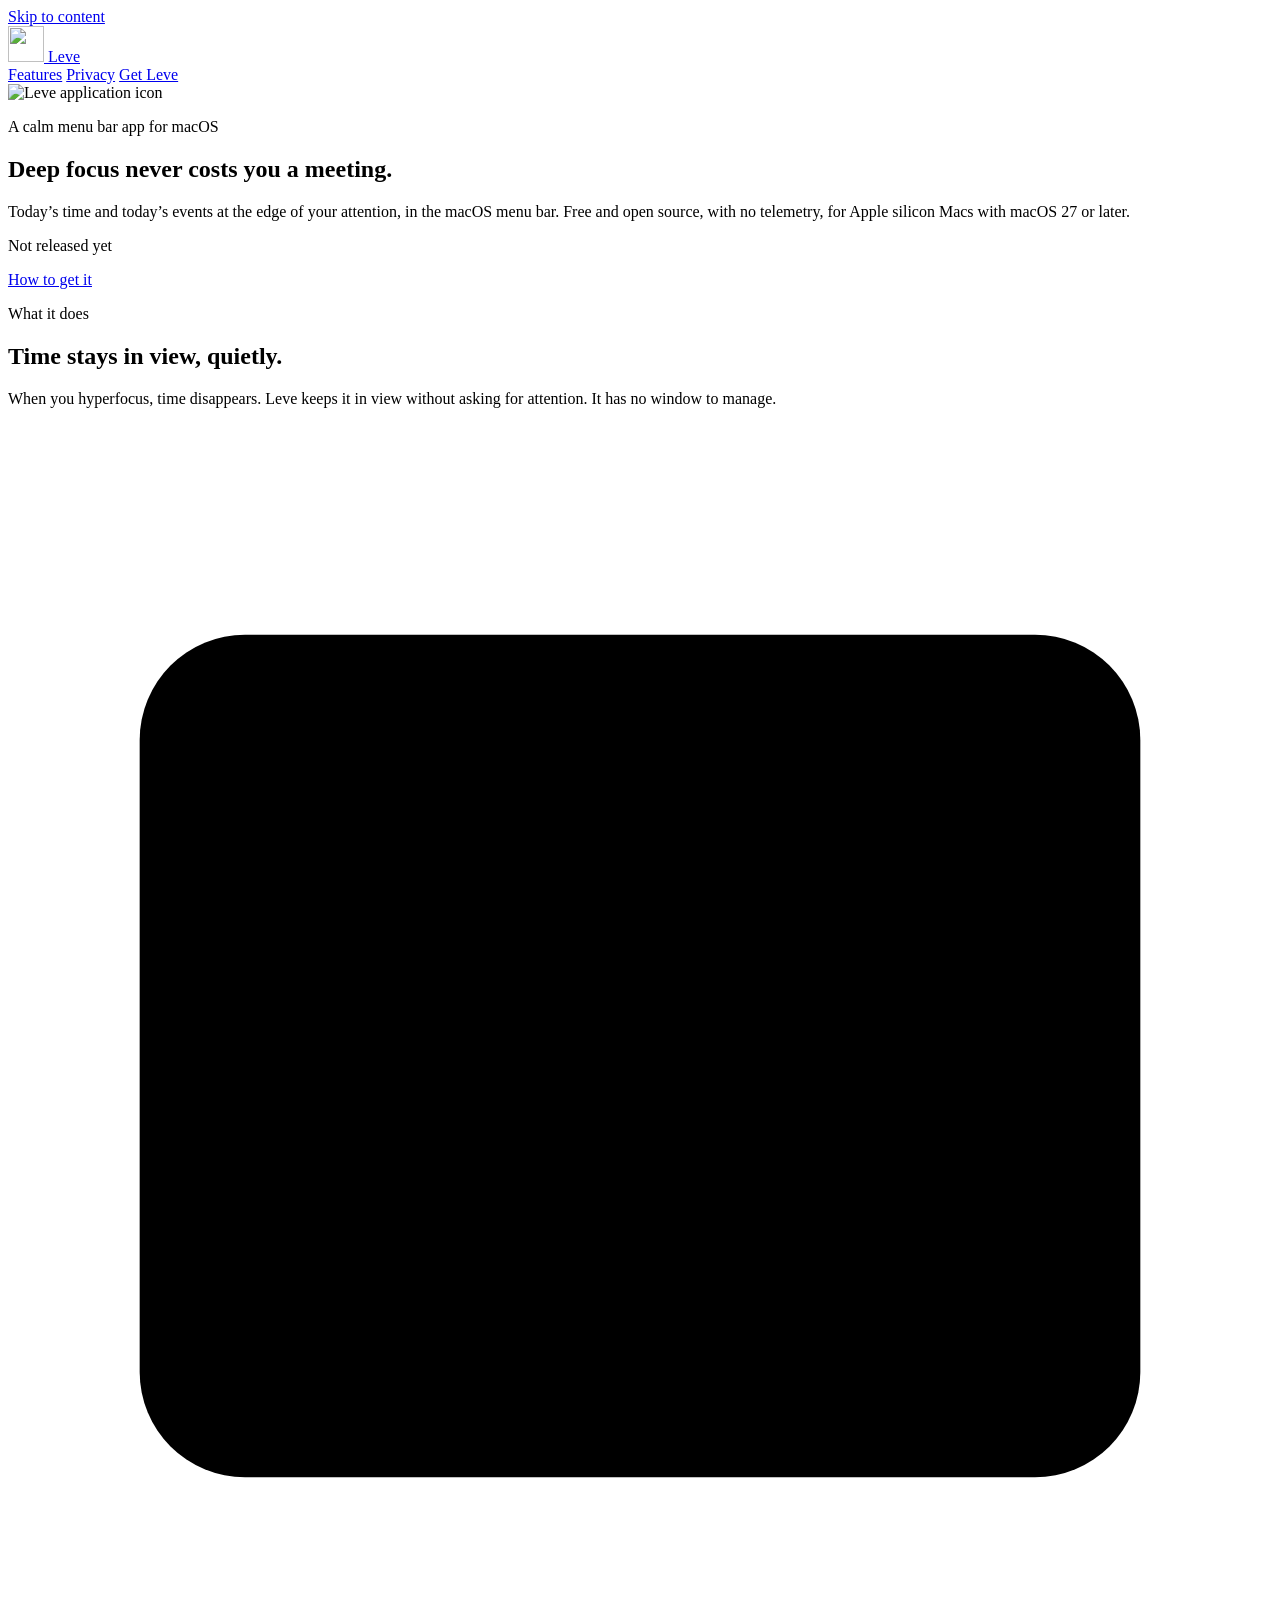
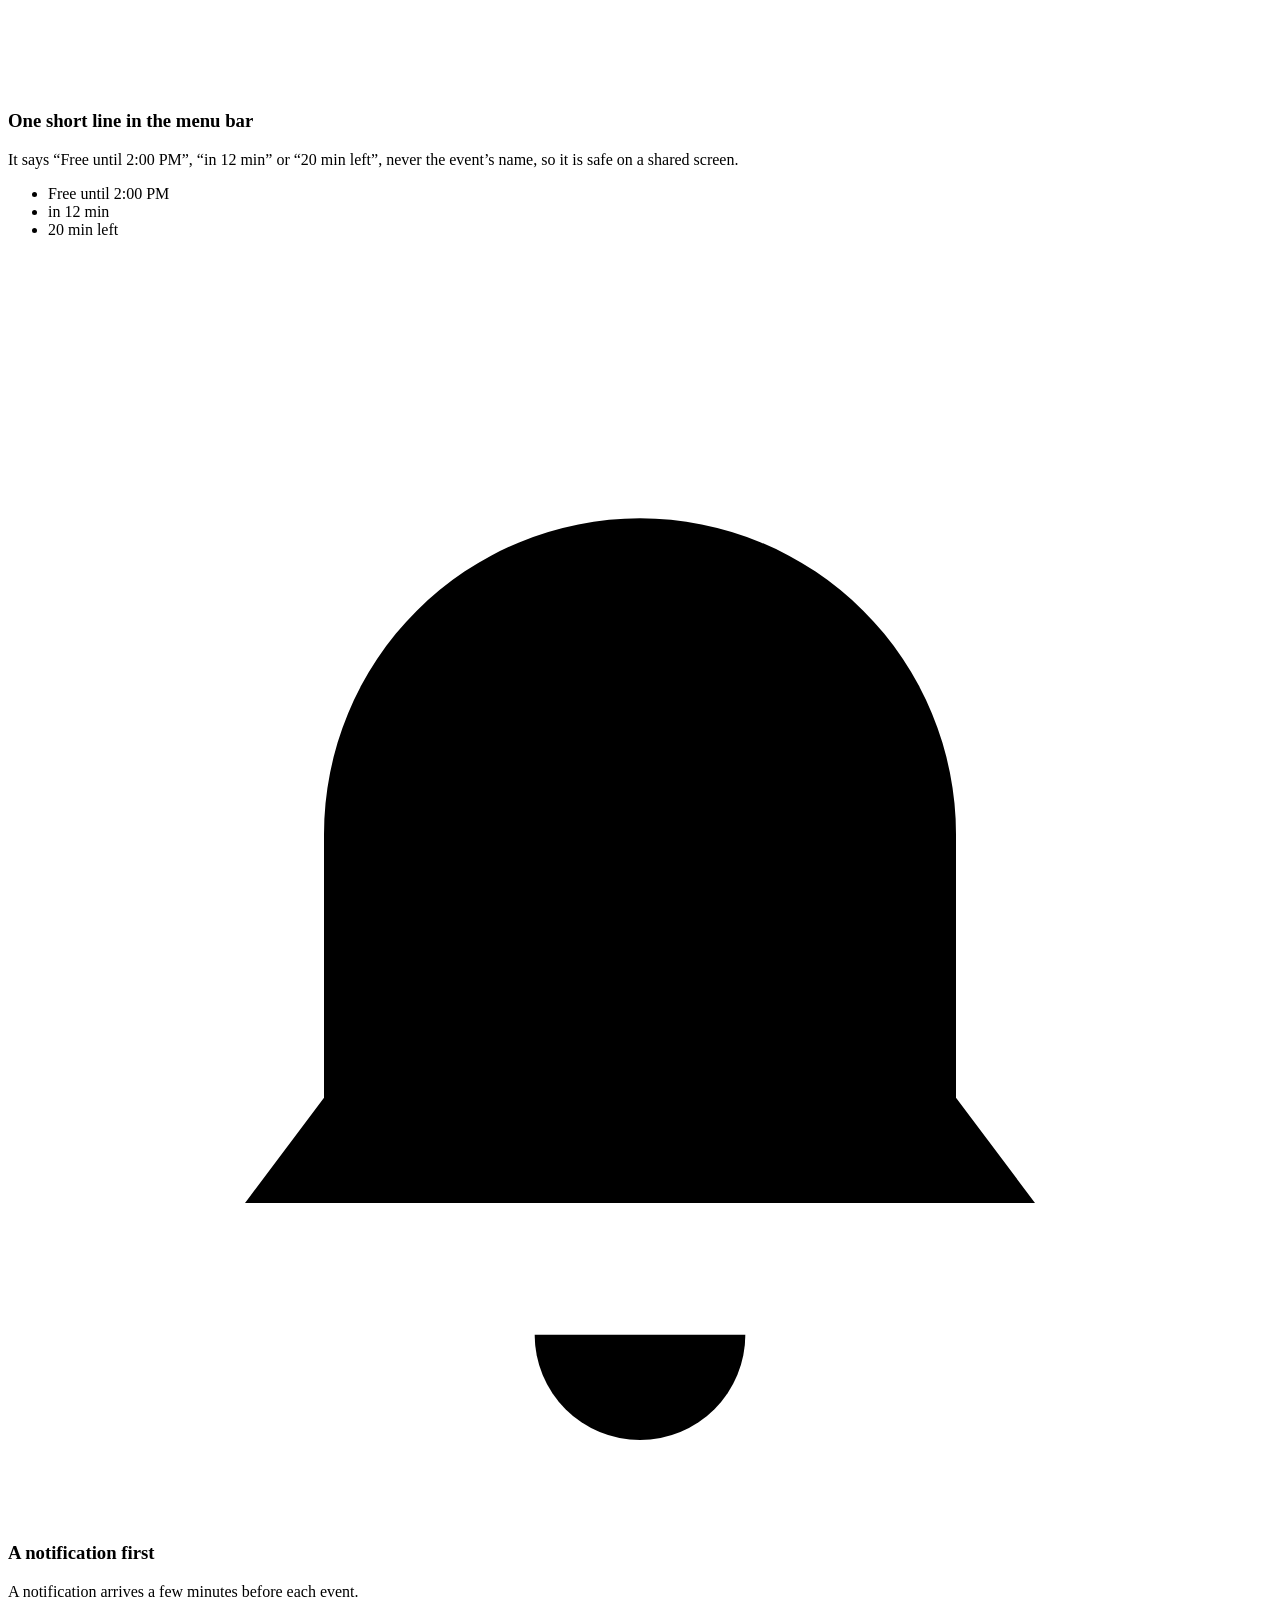
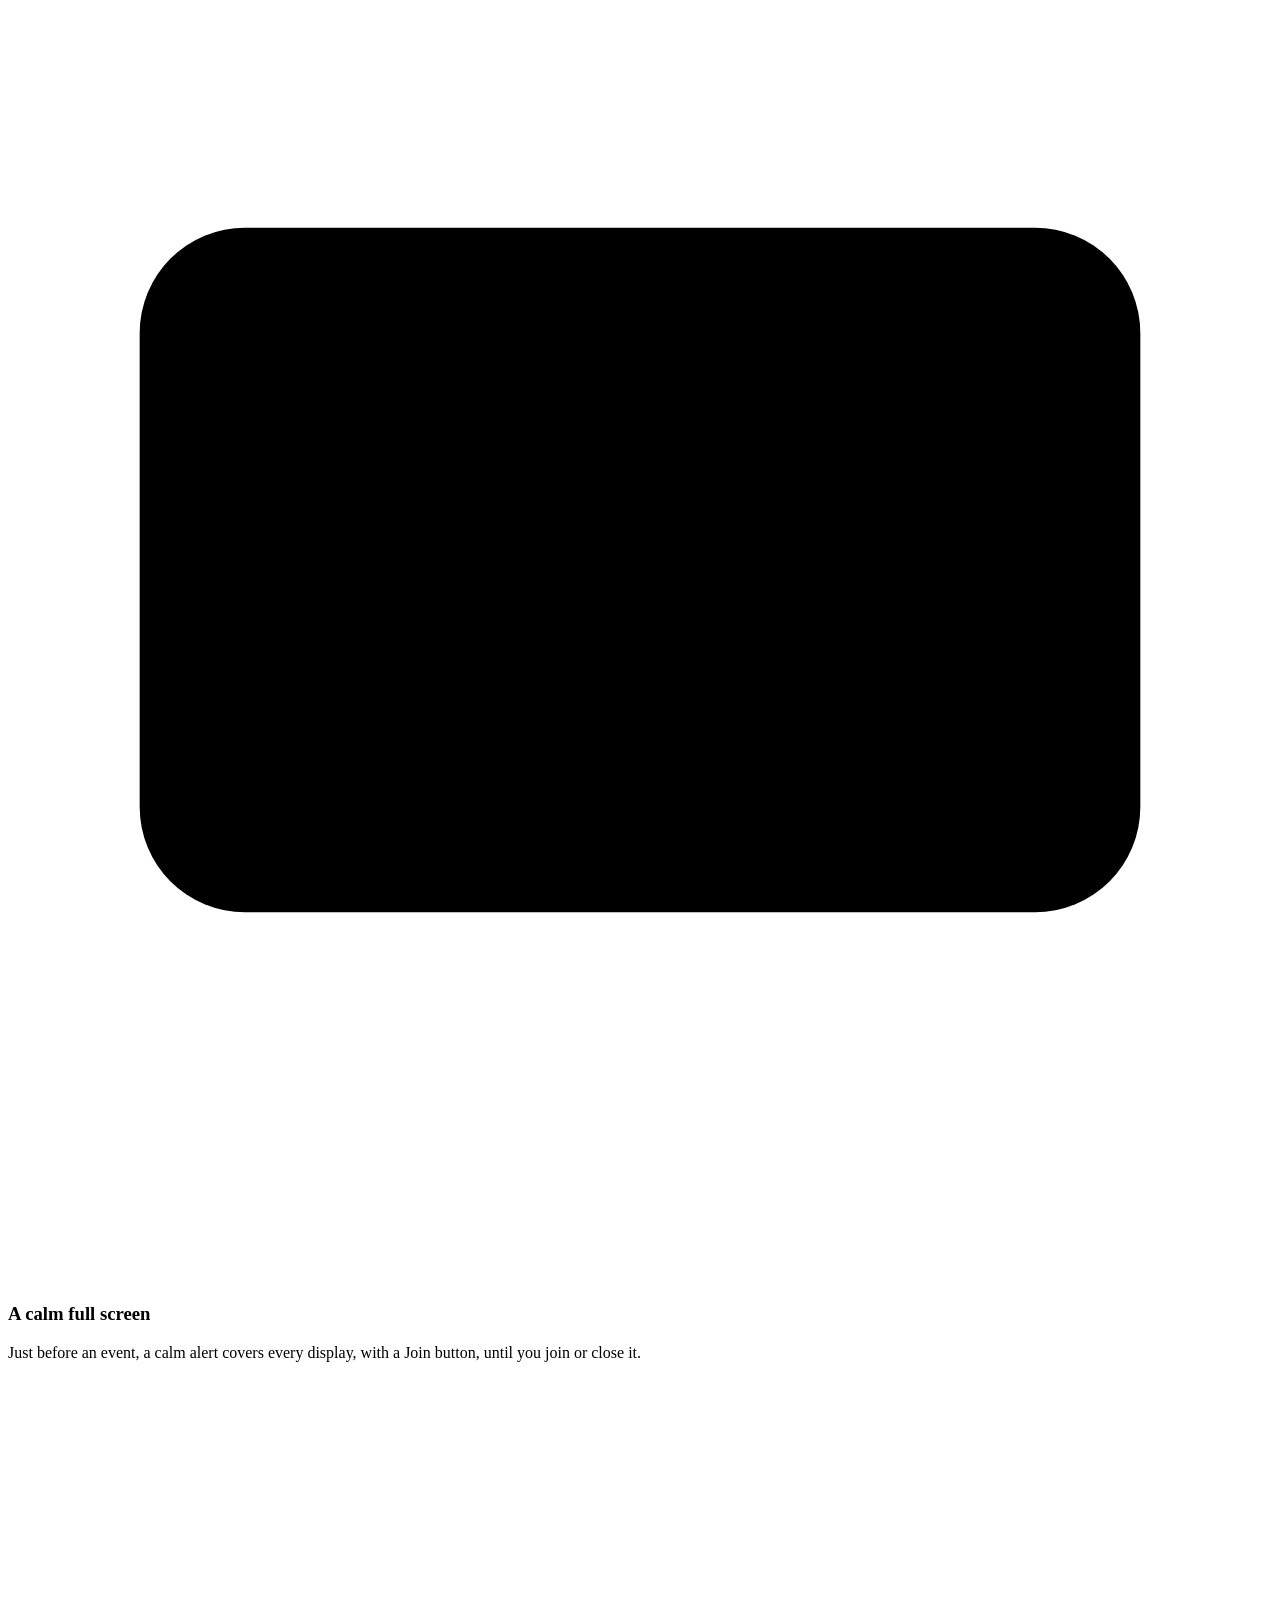
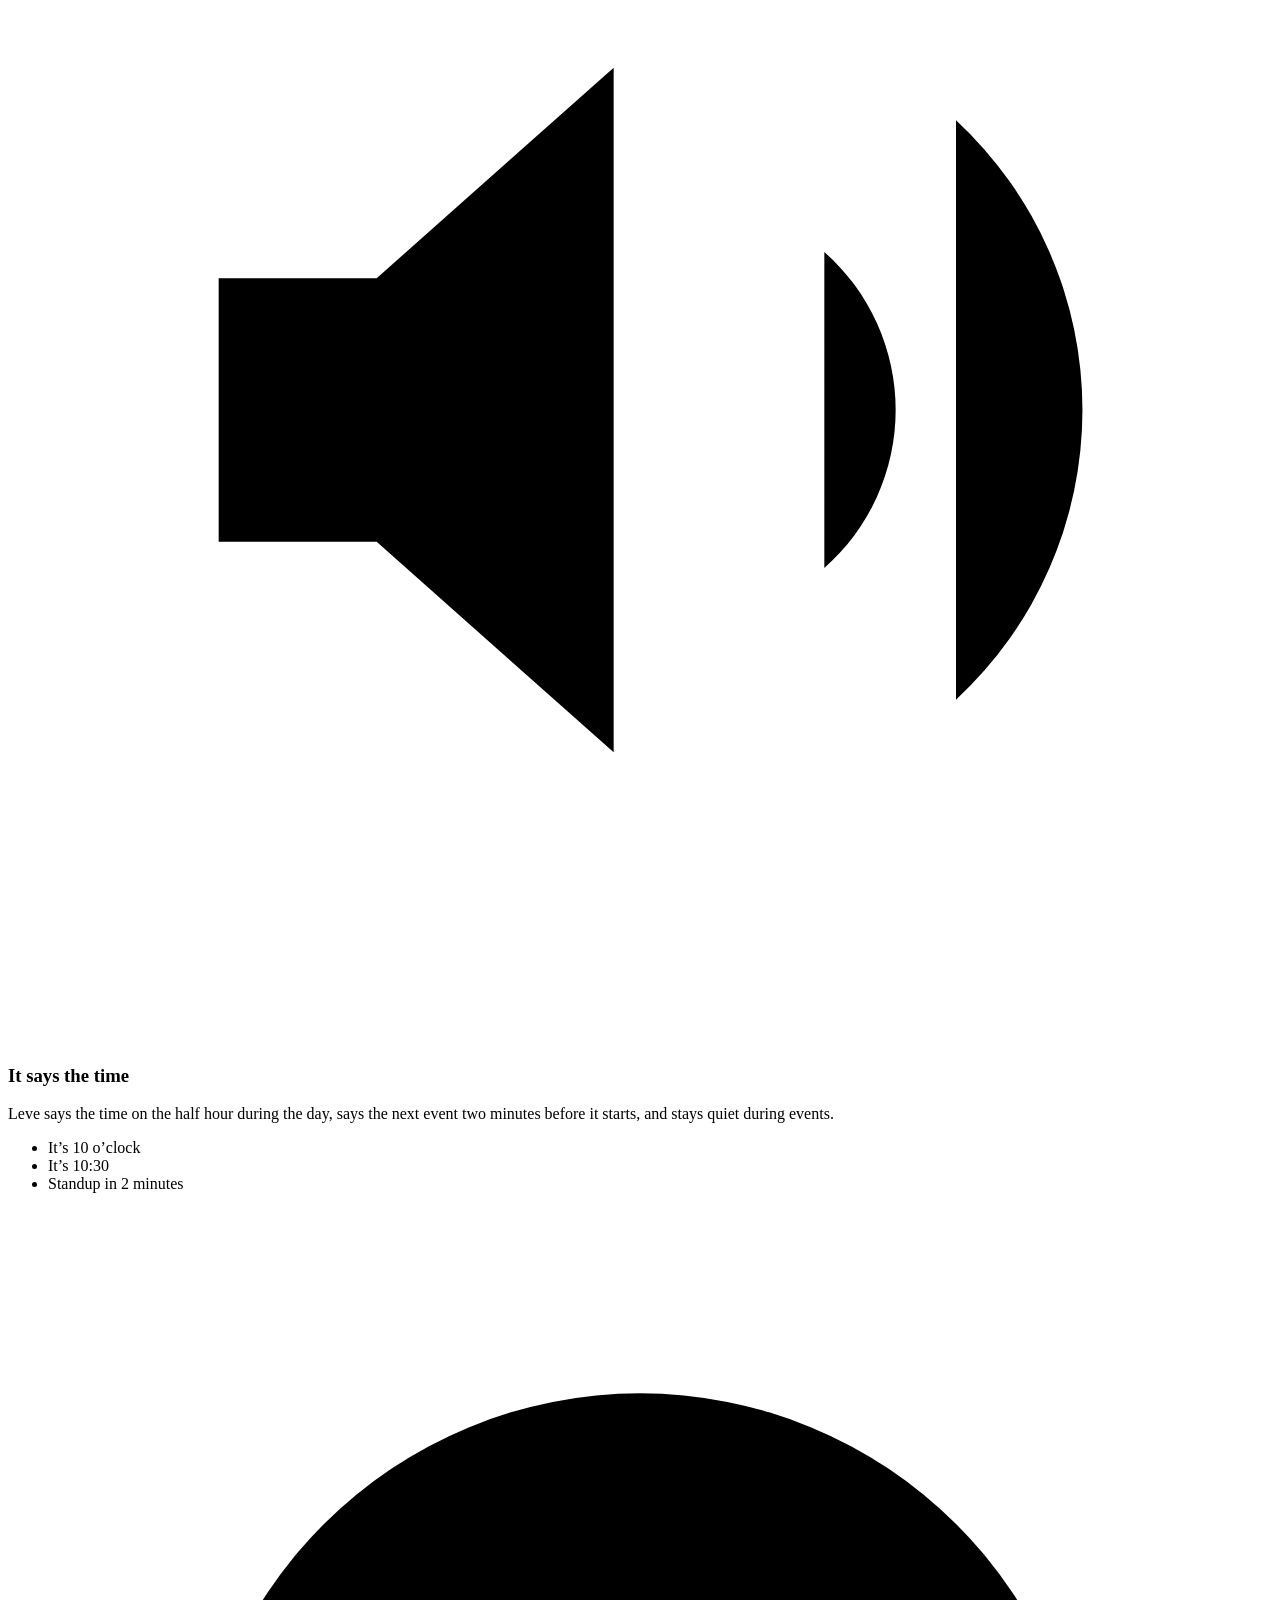
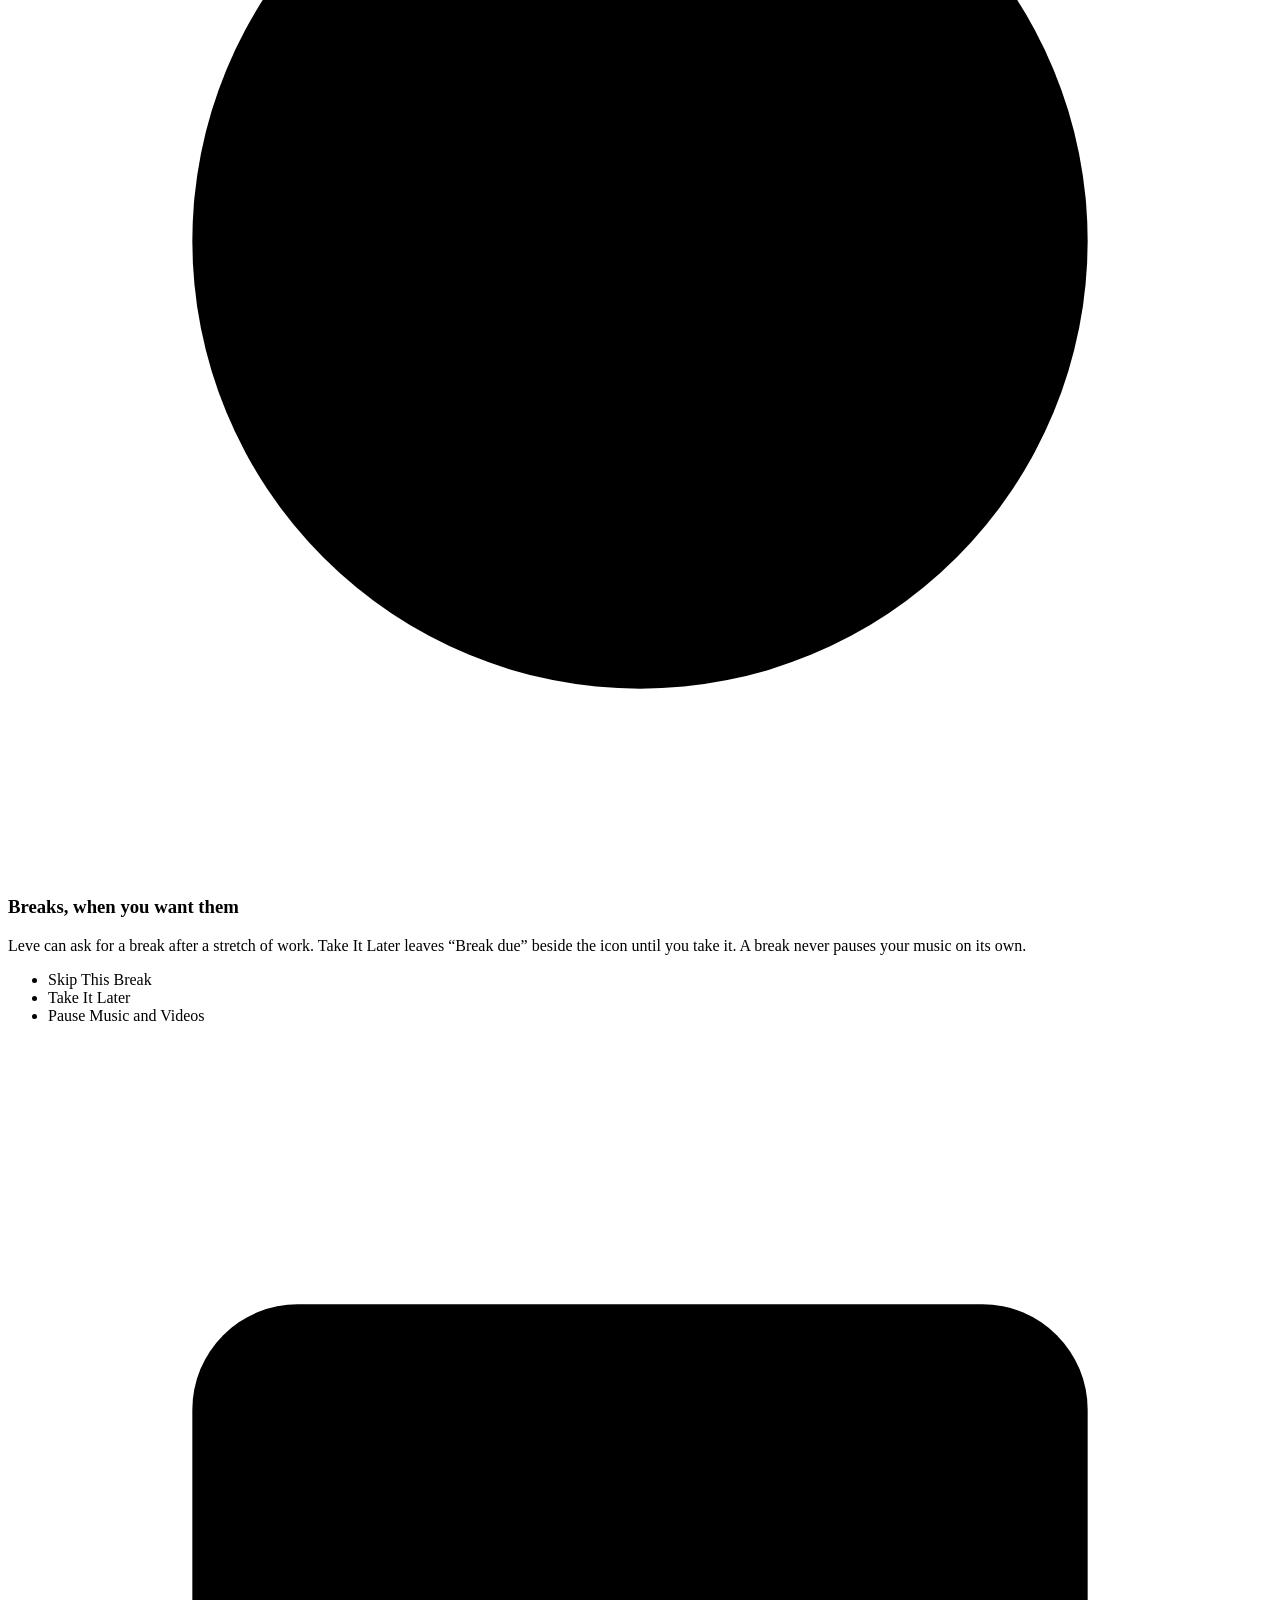
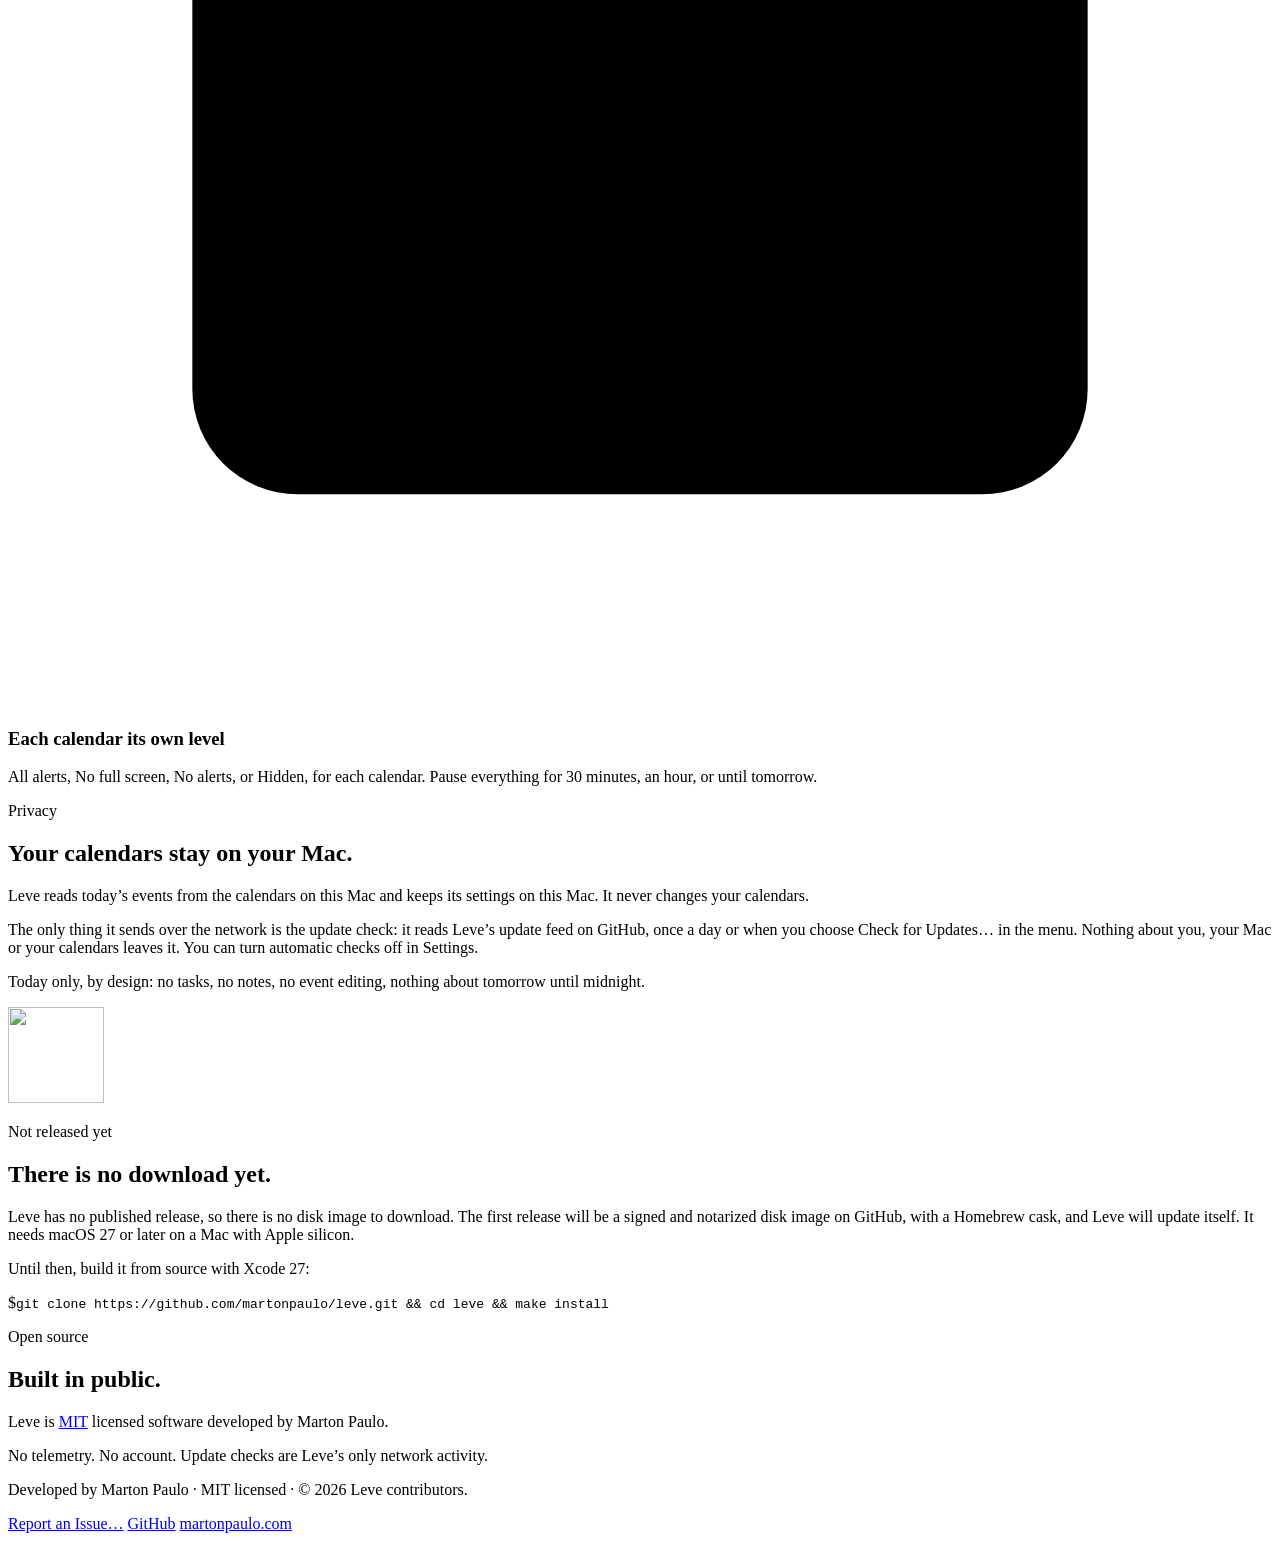
==== site/index.html @ b54dedcf "feat: publish leve.martonpaulo.com, the public page (#28) Add site/, rendered by the shared site lib" ====
<!doctype html>
<html lang="en">
<head>
  <meta charset="utf-8">
  <meta name="viewport" content="width=device-width, initial-scale=1">
  <meta name="color-scheme" content="light dark">
  <title>Leve · Today’s time and events in the Mac menu bar</title>
  <meta name="description" content="Leve keeps today’s time and today’s events at the edge of your attention, in the macOS menu bar, so deep focus never costs you a meeting. Free and open source.">
  <link rel="canonical" href="https://leve.martonpaulo.com/">
  <meta name="theme-color" content="#08090b" media="(prefers-color-scheme: dark)">
  <meta name="theme-color" content="#f5f5f7" media="(prefers-color-scheme: light)">
  <link rel="icon" href="/favicon.ico" sizes="16x16 32x32 48x48">
  <link rel="icon" type="image/png" href="/favicon-192.png" sizes="192x192">
  <link rel="apple-touch-icon" href="/apple-touch-icon.png">
  <meta property="og:type" content="website">
  <meta property="og:site_name" content="Leve">
  <meta property="og:title" content="Leve · Today’s time and events in the Mac menu bar">
  <meta property="og:description" content="Leve keeps today’s time and today’s events at the edge of your attention, in the macOS menu bar, so deep focus never costs you a meeting. Free and open source.">
  <meta property="og:url" content="https://leve.martonpaulo.com/">
  <!-- Before the first paint and the stylesheets: the scroll-in motion hides sections only when
       this ran, and a stored appearance choice applies without a flash (#420). -->
  <script>(function () { var root = document.documentElement; root.classList.add("js"); try { var theme = localStorage.getItem("theme"); if (theme === "light" || theme === "dark") { root.setAttribute("data-theme", theme); var scheme = document.querySelector('meta[name="color-scheme"]'); if (scheme) scheme.setAttribute("content", theme); } } catch (error) {} })();</script>
  <link rel="stylesheet" href="/styles/main.css">
  <link rel="stylesheet" href="/styles/accent.css">
  <script src="/scripts/main.js" defer></script>
  <script type="application/ld+json">
  {
    "@context": "https://schema.org",
    "@type": "SoftwareApplication",
    "name": "Leve",
    "applicationCategory": "UtilitiesApplication",
    "operatingSystem": "macOS 27 or later",
    "url": "https://leve.martonpaulo.com/",
    "downloadUrl": "https://github.com/martonpaulo/leve/releases",
    "softwareVersion": "0.2.0",
    "description": "Leve keeps today’s time and today’s events at the edge of your attention, in the macOS menu bar, so deep focus never costs you a meeting. Free and open source.",
    "license": "https://github.com/martonpaulo/leve/blob/main/LICENSE",
    "isAccessibleForFree": true,
    "offers": {
      "@type": "Offer",
      "price": "0",
      "priceCurrency": "USD"
    },
    "author": {
      "@type": "Person",
      "@id": "https://martonpaulo.com/#person",
      "name": "Marton Paulo",
      "url": "https://martonpaulo.com"
    }
  }
  </script>
  <script type="application/ld+json">
  {"@context":"https://schema.org","@type":"WebSite","name":"Leve","url":"https://leve.martonpaulo.com/"}
  </script>
</head>
<body>
  <a class="skip-link" href="#main">Skip to content</a>
  <header class="site-header" aria-label="Primary navigation">
    <div class="site-header-inner">
      <a class="brand" href="/" aria-label="Leve home">
        <img src="/assets/app-icon.png" width="36" height="36" alt="">
        <span>Leve</span>
      </a>
      <nav aria-label="Page sections">
        <a href="#features">Features</a>
        <a href="#privacy">Privacy</a>
        <a href="#get">Get Leve</a>
      </nav>
      <div class="theme-switch" role="radiogroup" aria-label="Appearance" data-theme-switch hidden>
        <label><input type="radio" name="site-theme" value="system" checked><span>System</span></label>
        <label><input type="radio" name="site-theme" value="light"><span>Light</span></label>
        <label><input type="radio" name="site-theme" value="dark"><span>Dark</span></label>
      </div>
    </div>
  </header>

  <main id="main">
    <section class="hero" id="top" aria-labelledby="hero-title">
      <div class="hero-copy">
        <img class="hero-icon" src="/assets/app-icon.png" width="128" height="128" alt="Leve application icon">
        <p class="eyebrow">A calm menu bar app for macOS</p>
        <h1 id="hero-title">Deep focus never costs you a meeting.</h1>
        <p class="hero-summary">Today’s time and today’s events at the edge of your attention, in the macOS menu bar. Free and open source, with no telemetry, for Apple silicon Macs with macOS 27 or later.</p>
        <p class="pill">Not released yet</p>
        <div class="actions">
          <a class="button secondary" href="#get">How to get it</a>
        </div>
      </div>
    </section>

    <section class="features section" id="features" aria-labelledby="features-title">
      <p class="eyebrow">What it does</p>
      <h2 id="features-title">Time stays in view, quietly.</h2>
      <p>When you hyperfocus, time disappears. Leve keeps it in view without asking for attention. It has no window to manage.</p>
      <div class="grid grid-3 bento">
        <article class="card feature span-2 reveal">
          <span class="glyph-tile" aria-hidden="true"><svg viewBox="0 0 24 24" focusable="false"><rect x="2.5" y="4" width="19" height="16" rx="2"/><path d="M2.5 8h19M14 6h5"/></svg></span>
          <h3>One short line in the menu bar</h3>
          <p>It says “Free until 2:00 PM”, “in 12 min” or “20 min left”, never the event’s name, so it is safe on a shared screen.</p>
          <ul class="feature-visual badge-row" aria-label="What the menu bar says">
            <li class="pill">Free until 2:00 PM</li><li class="pill">in 12 min</li><li class="pill">20 min left</li>
          </ul>
        </article>
        <article class="card feature reveal">
          <span class="glyph-tile" aria-hidden="true"><svg viewBox="0 0 24 24" focusable="false"><path d="M6 16V11a6 6 0 0 1 12 0v5l1.5 2h-15z"/><path d="M10 20.5a2 2 0 0 0 4 0"/></svg></span>
          <h3>A notification first</h3>
          <p>A notification arrives a few minutes before each event.</p>
        </article>
        <article class="card feature reveal">
          <span class="glyph-tile" aria-hidden="true"><svg viewBox="0 0 24 24" focusable="false"><rect x="2.5" y="4" width="19" height="13" rx="2"/><path d="M9 21h6M12 17v4"/><circle cx="12" cy="10.5" r="3"/></svg></span>
          <h3>A calm full screen</h3>
          <p>Just before an event, a calm alert covers every display, with a Join button, until you join or close it.</p>
        </article>
        <article class="card feature span-2 reveal">
          <span class="glyph-tile" aria-hidden="true"><svg viewBox="0 0 24 24" focusable="false"><path d="M4 9.5h3l4.5-4v13L7 14.5H4z"/><path d="M15.5 9a4 4 0 0 1 0 6M18 6.5a7.5 7.5 0 0 1 0 11"/></svg></span>
          <h3>It says the time</h3>
          <p>Leve says the time on the half hour during the day, says the next event two minutes before it starts, and stays quiet during events.</p>
          <ul class="feature-visual badge-row" aria-label="What Leve says">
            <li class="pill">It’s 10 o’clock</li><li class="pill">It’s 10:30</li><li class="pill">Standup in 2 minutes</li>
          </ul>
        </article>
        <article class="card feature span-2 reveal">
          <span class="glyph-tile" aria-hidden="true"><svg viewBox="0 0 24 24" focusable="false"><circle cx="12" cy="12" r="8.5"/><circle cx="12" cy="12" r="4"/></svg></span>
          <h3>Breaks, when you want them</h3>
          <p>Leve can ask for a break after a stretch of work. Take It Later leaves “Break due” beside the icon until you take it. A break never pauses your music on its own.</p>
          <ul class="feature-visual badge-row" aria-label="The break screen’s buttons">
            <li class="pill">Skip This Break</li><li class="pill">Take It Later</li><li class="pill">Pause Music and Videos</li>
          </ul>
        </article>
        <article class="card feature reveal">
          <span class="glyph-tile" aria-hidden="true"><svg viewBox="0 0 24 24" focusable="false"><rect x="3.5" y="5" width="17" height="15" rx="2"/><path d="M3.5 10h17M8 3v4M16 3v4"/></svg></span>
          <h3>Each calendar its own level</h3>
          <p>All alerts, No full screen, No alerts, or Hidden, for each calendar. Pause everything for 30 minutes, an hour, or until tomorrow.</p>
        </article>
      </div>
    </section>

    <section class="section reveal" id="privacy" aria-labelledby="privacy-title">
      <p class="eyebrow">Privacy</p>
      <h2 id="privacy-title">Your calendars stay on your Mac.</h2>
      <p>Leve reads today’s events from the calendars on this Mac and keeps its settings on this Mac. It never changes your calendars.</p>
      <p>The only thing it sends over the network is the update check: it reads Leve’s update feed on GitHub, once a day or when you choose Check for Updates… in the menu. Nothing about you, your Mac or your calendars leaves it. You can turn automatic checks off in Settings.</p>
      <p>Today only, by design: no tasks, no notes, no event editing, nothing about tomorrow until midnight.</p>
    </section>

    <section class="download section reveal" id="get" aria-labelledby="get-title">
      <img src="/assets/app-icon.png" alt="" width="96" height="96" loading="lazy">
      <p class="eyebrow">Not released yet</p>
      <h2 id="get-title">There is no download yet.</h2>
      <p>Leve has no published release, so there is no disk image to download. The first release will be a signed and notarized disk image on GitHub, with a Homebrew cask, and Leve will update itself. It needs macOS 27 or later on a Mac with Apple silicon.</p>
      <p class="command-label">Until then, build it from source with Xcode 27:</p>
      <p class="command" data-copy><span class="command-prompt" aria-hidden="true">$</span><code>git clone https://github.com/martonpaulo/leve.git &amp;&amp; cd leve &amp;&amp; make install</code></p>
    </section>

    <section class="section reveal open-source" aria-labelledby="prose-title">
      <p class="eyebrow">Open source</p>
      <h2 id="prose-title">Built in public.</h2>
      <p>Leve is <a target="_blank" href="https://github.com/martonpaulo/leve/blob/main/LICENSE" rel="noopener">MIT</a> licensed software developed by Marton Paulo.</p>
      <p>No telemetry. No account. Update checks are Leve’s only network activity.</p>
    </section>
  </main>

  <footer class="site-footer">
    <div class="site-footer-inner">
      <p>Developed by Marton Paulo · MIT licensed · © <span data-site-year>2026</span> Leve contributors.</p>
      <nav aria-label="Site links">
        <a target="_blank" href="https://github.com/martonpaulo/leve/issues/new" rel="noopener">Report an Issue…</a>
        <a target="_blank" href="https://github.com/martonpaulo/leve" rel="noopener">GitHub</a>
        <a target="_blank" href="https://martonpaulo.com" rel="noopener">martonpaulo.com</a>
      </nav>
    </div>
  </footer>
</body>
</html>
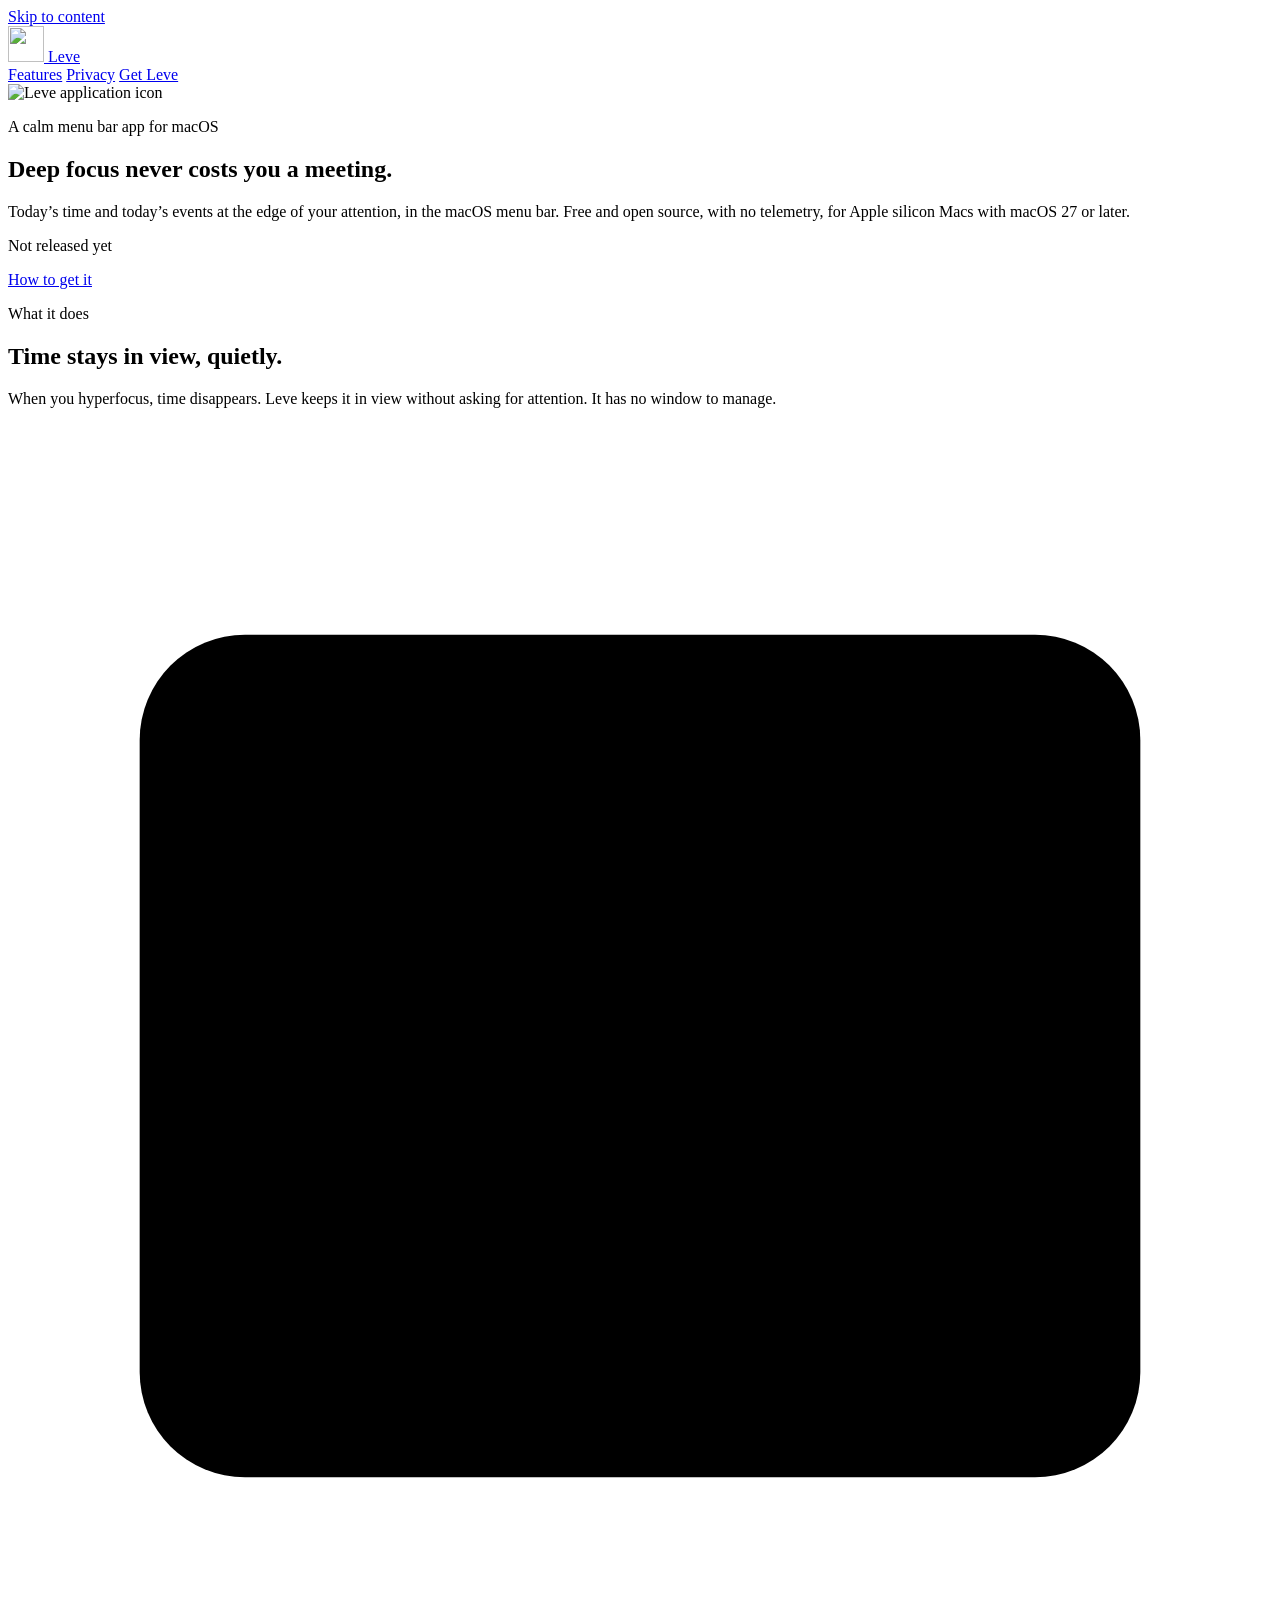
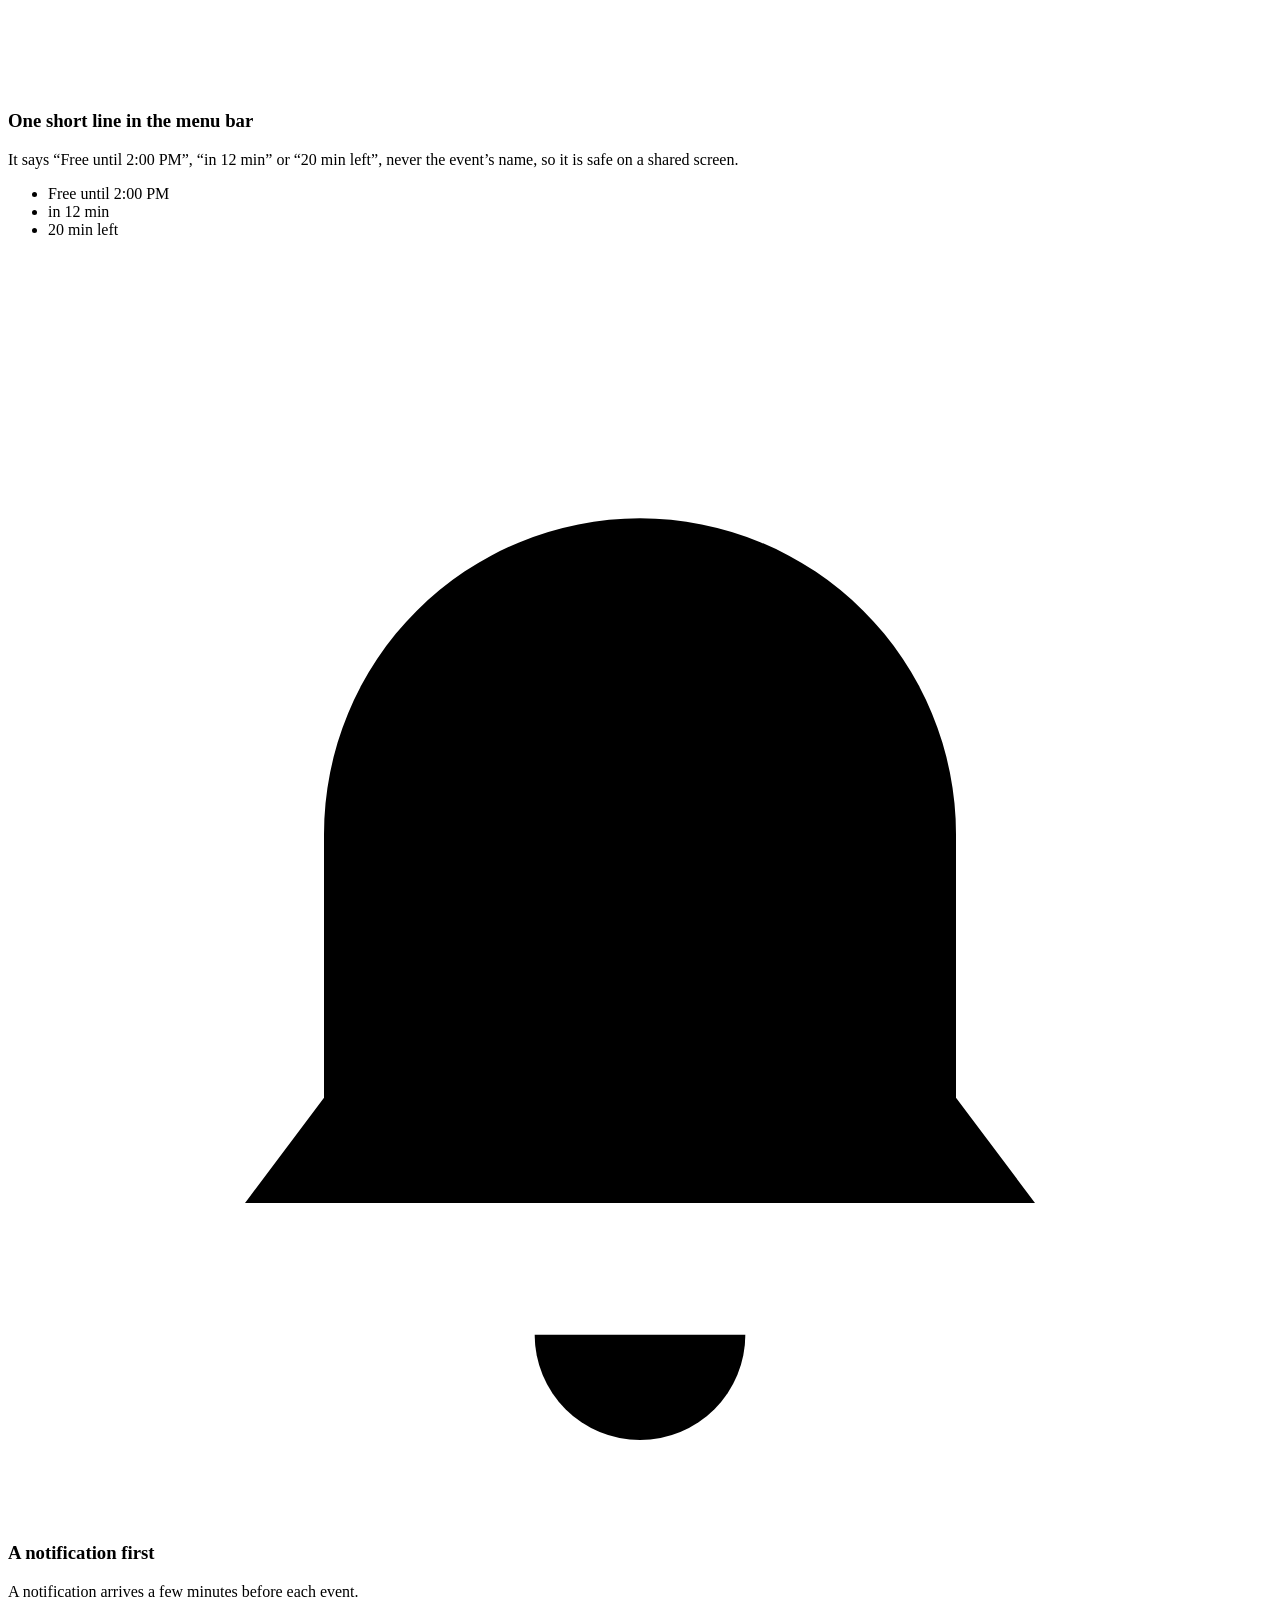
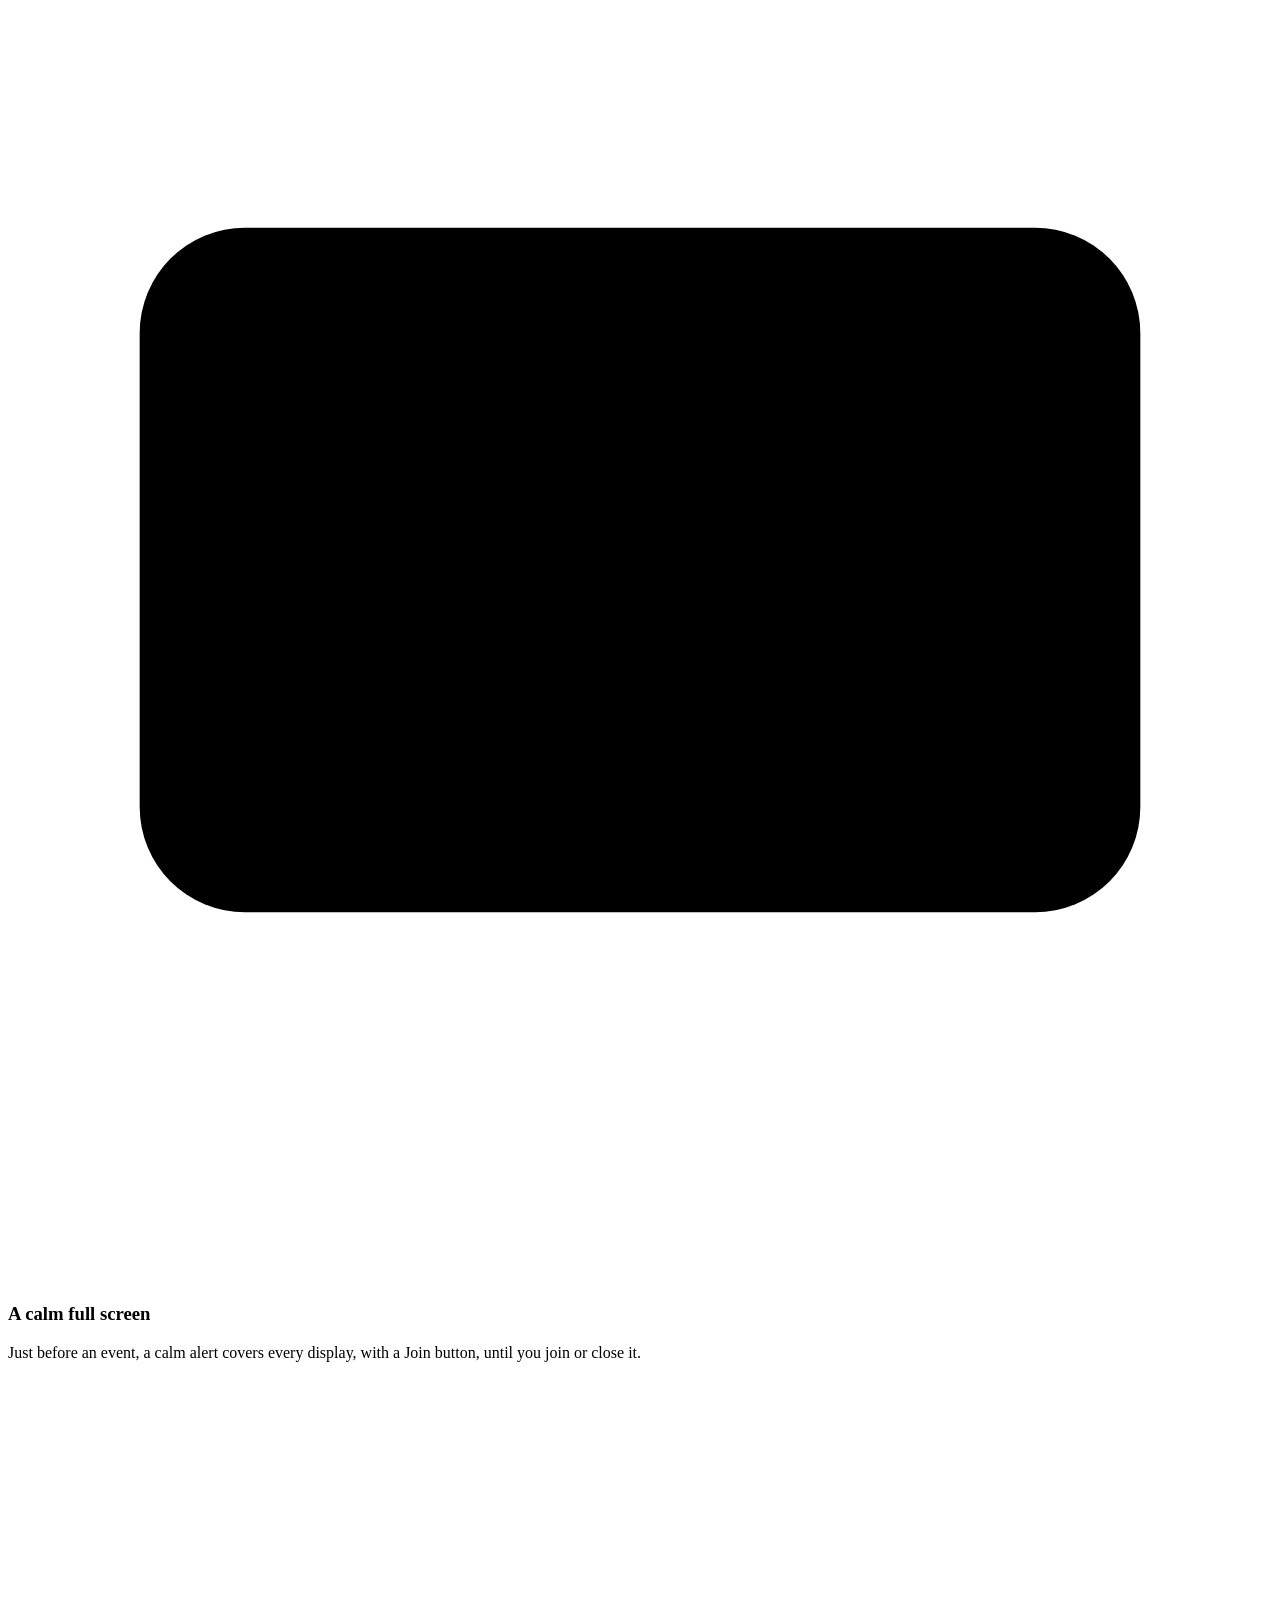
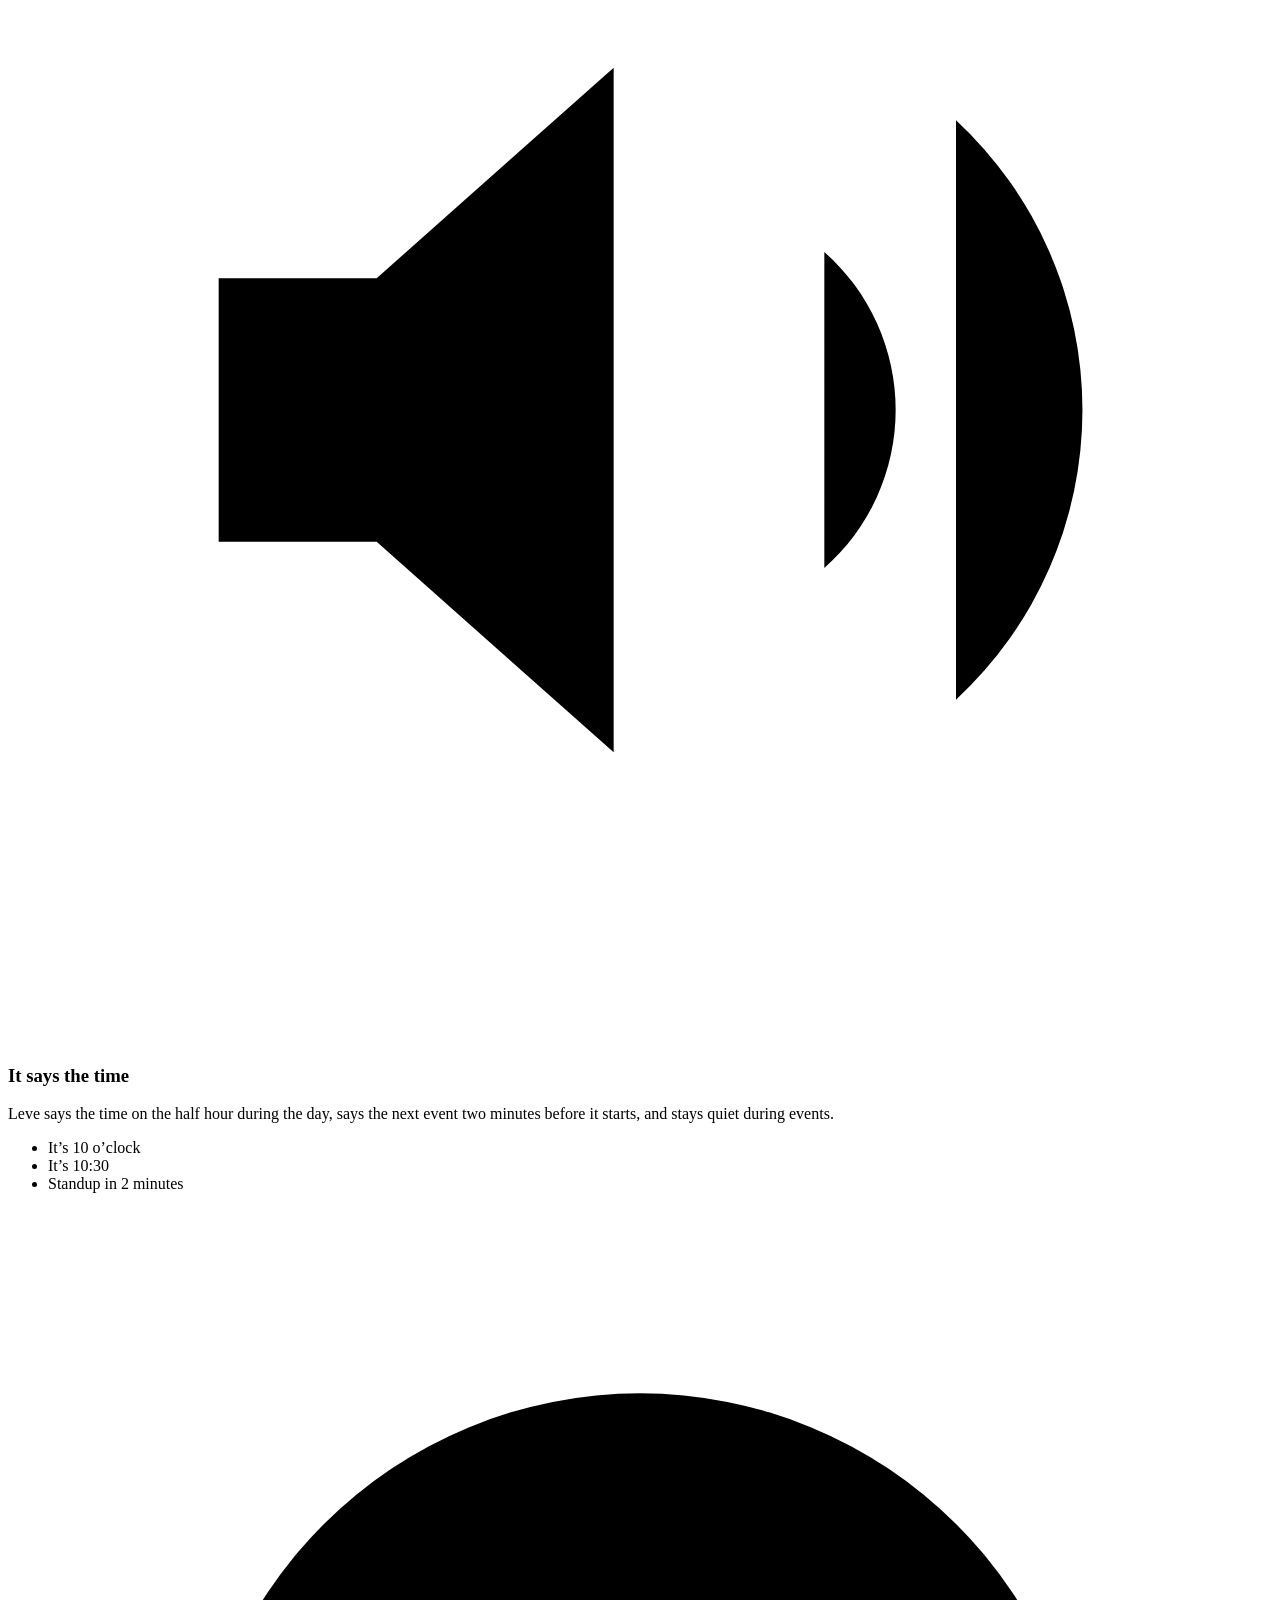
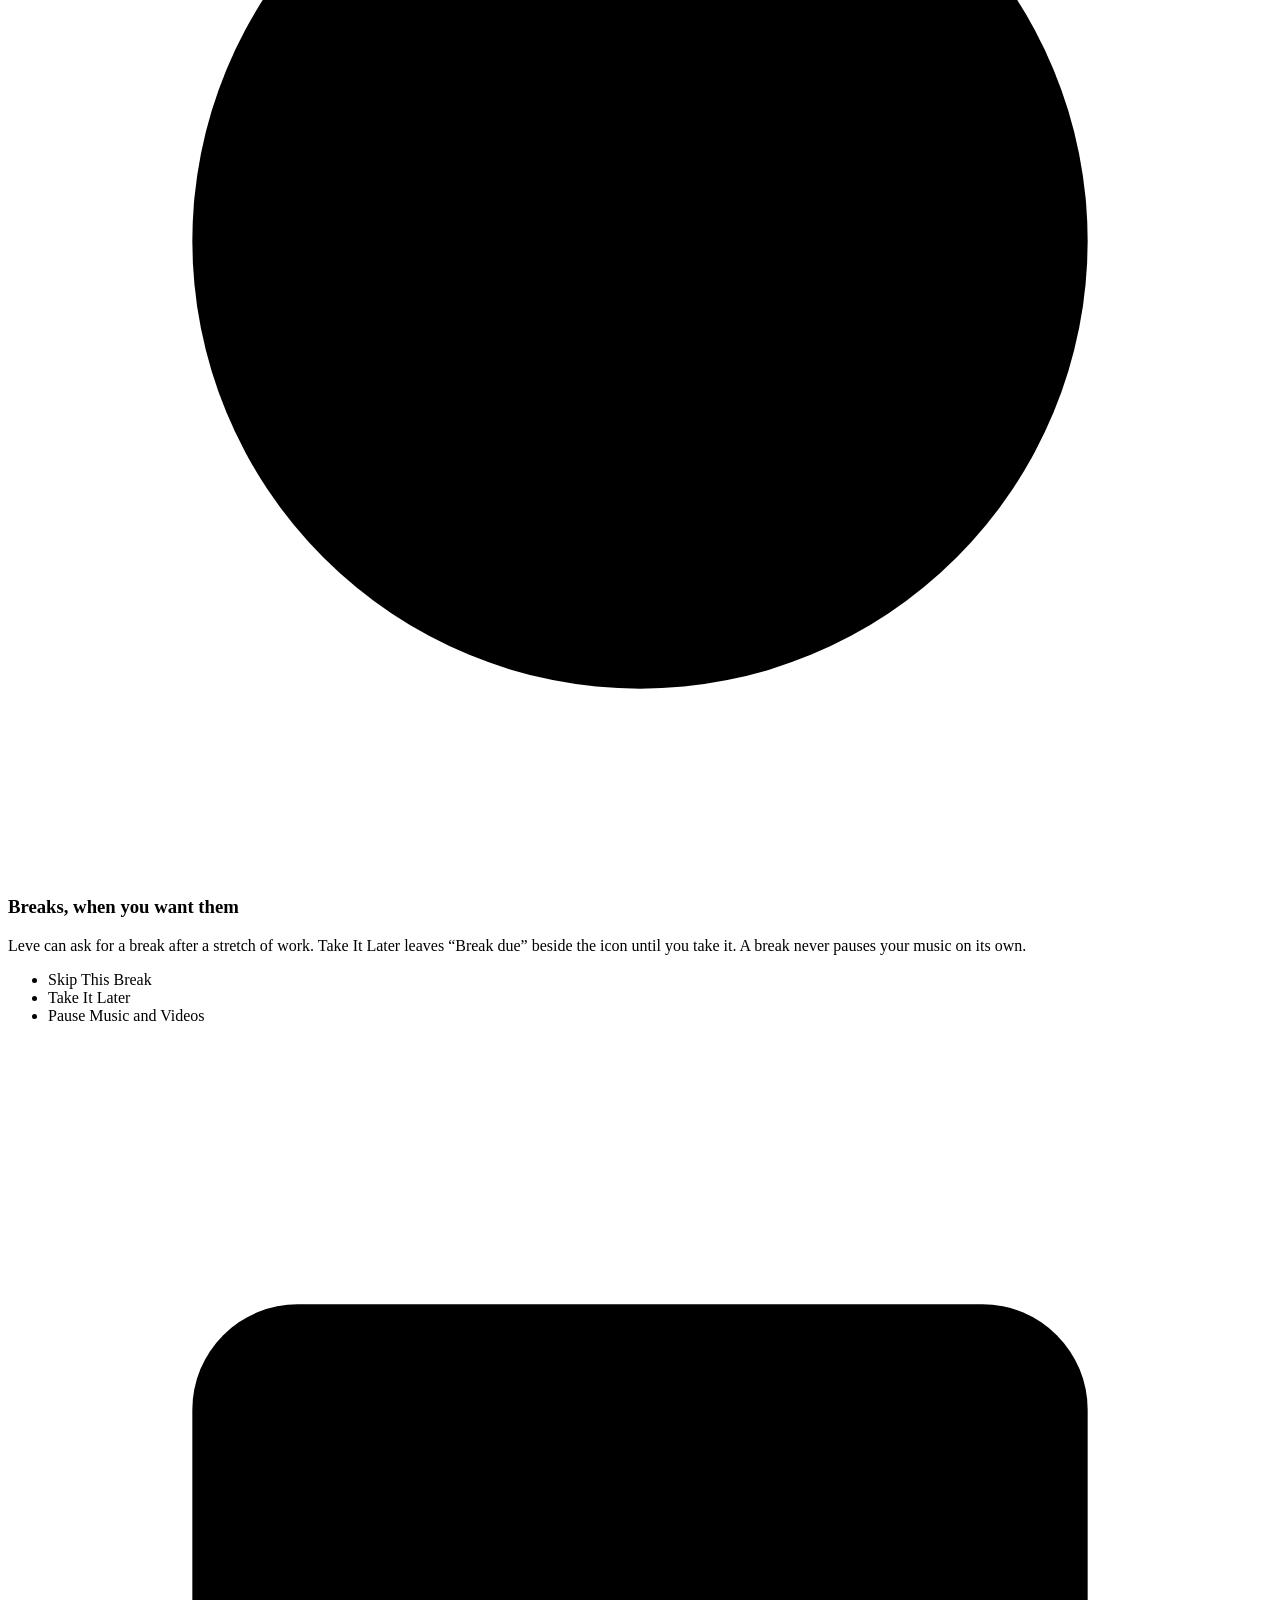
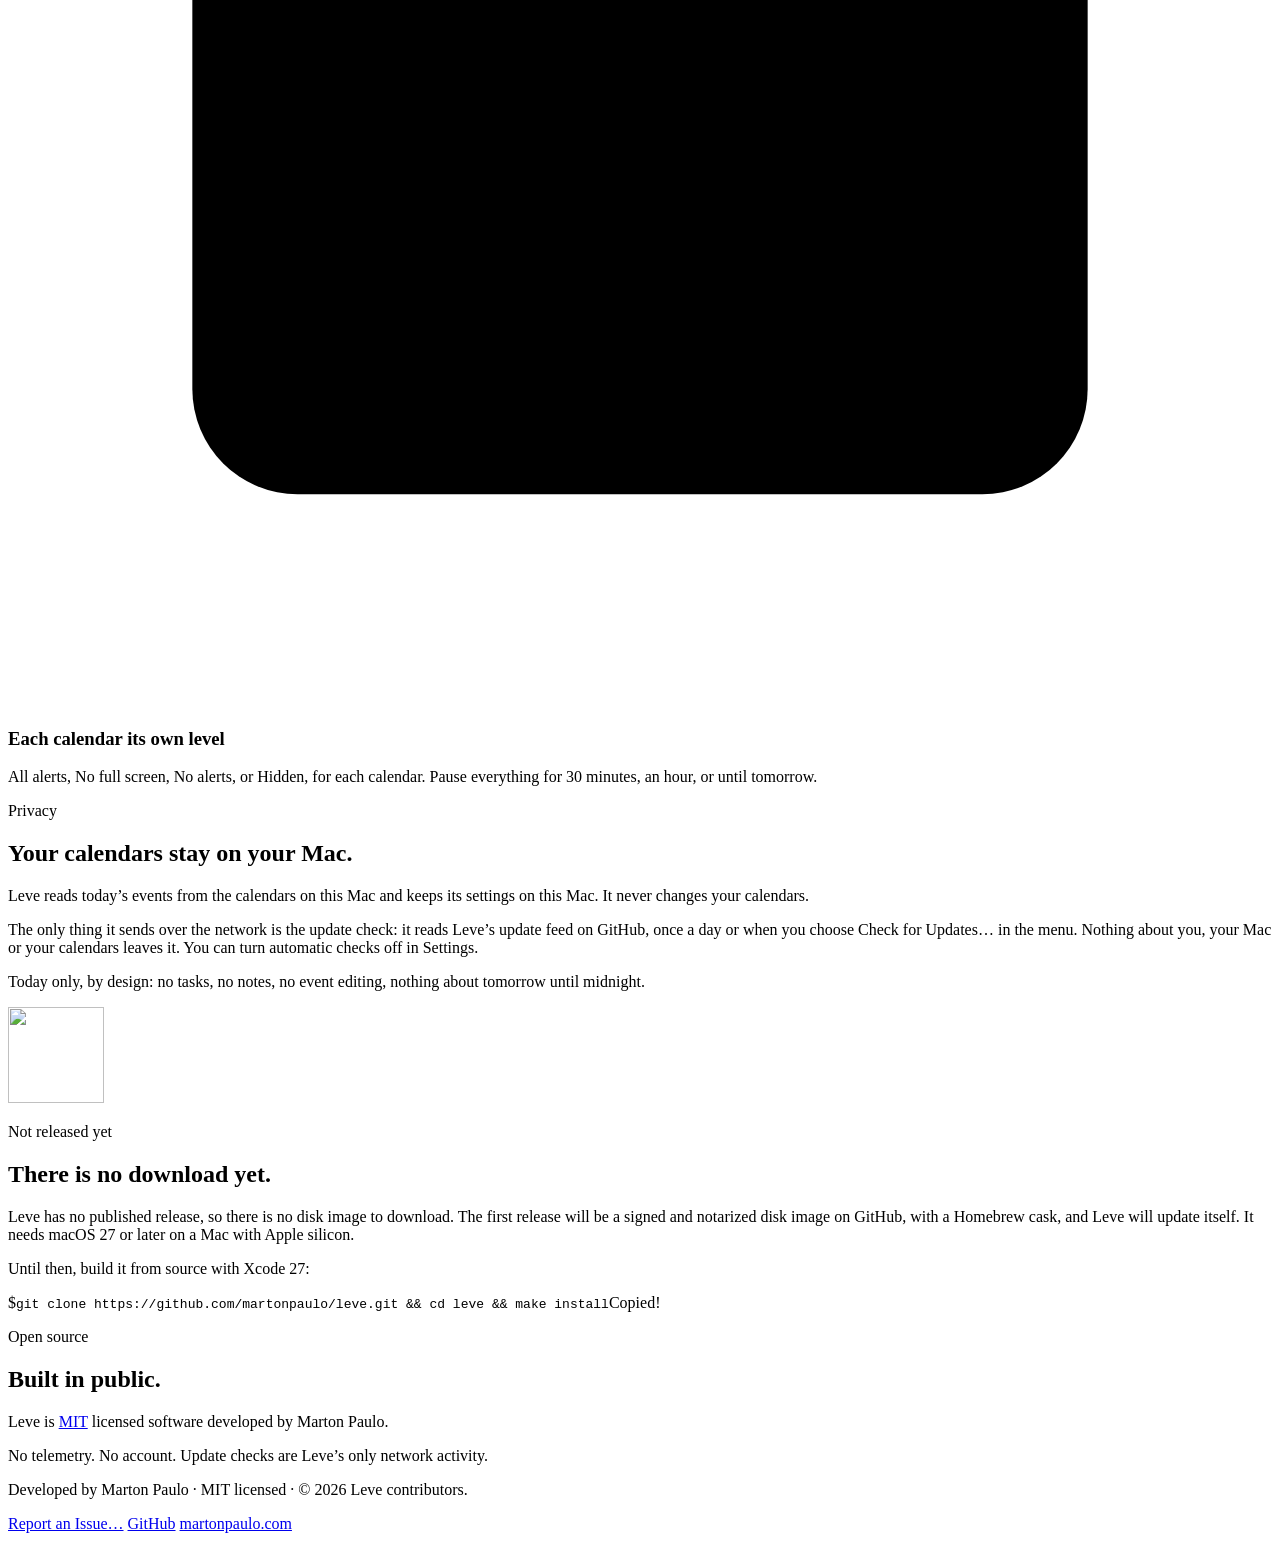
==== commit 98d6caa7: "fix: give the build command its copy icon and status, so a click copies it (#28) main.js reads the c" ====
--- a/site/index.html
+++ b/site/index.html
@@ -149,7 +149,7 @@
       <h2 id="get-title">There is no download yet.</h2>
       <p>Leve has no published release, so there is no disk image to download. The first release will be a signed and notarized disk image on GitHub, with a Homebrew cask, and Leve will update itself. It needs macOS 27 or later on a Mac with Apple silicon.</p>
       <p class="command-label">Until then, build it from source with Xcode 27:</p>
-      <p class="command" data-copy><span class="command-prompt" aria-hidden="true">$</span><code>git clone https://github.com/martonpaulo/leve.git &amp;&amp; cd leve &amp;&amp; make install</code></p>
+      <p class="command" data-copy><span class="command-prompt" aria-hidden="true">$</span><code>git clone https://github.com/martonpaulo/leve.git &amp;&amp; cd leve &amp;&amp; make install</code><span class="command-action" aria-hidden="true"><span class="command-icon"></span><span class="command-done">Copied!</span></span><span class="visually-hidden" aria-live="polite"></span></p>
     </section>
 
     <section class="section reveal open-source" aria-labelledby="prose-title">
